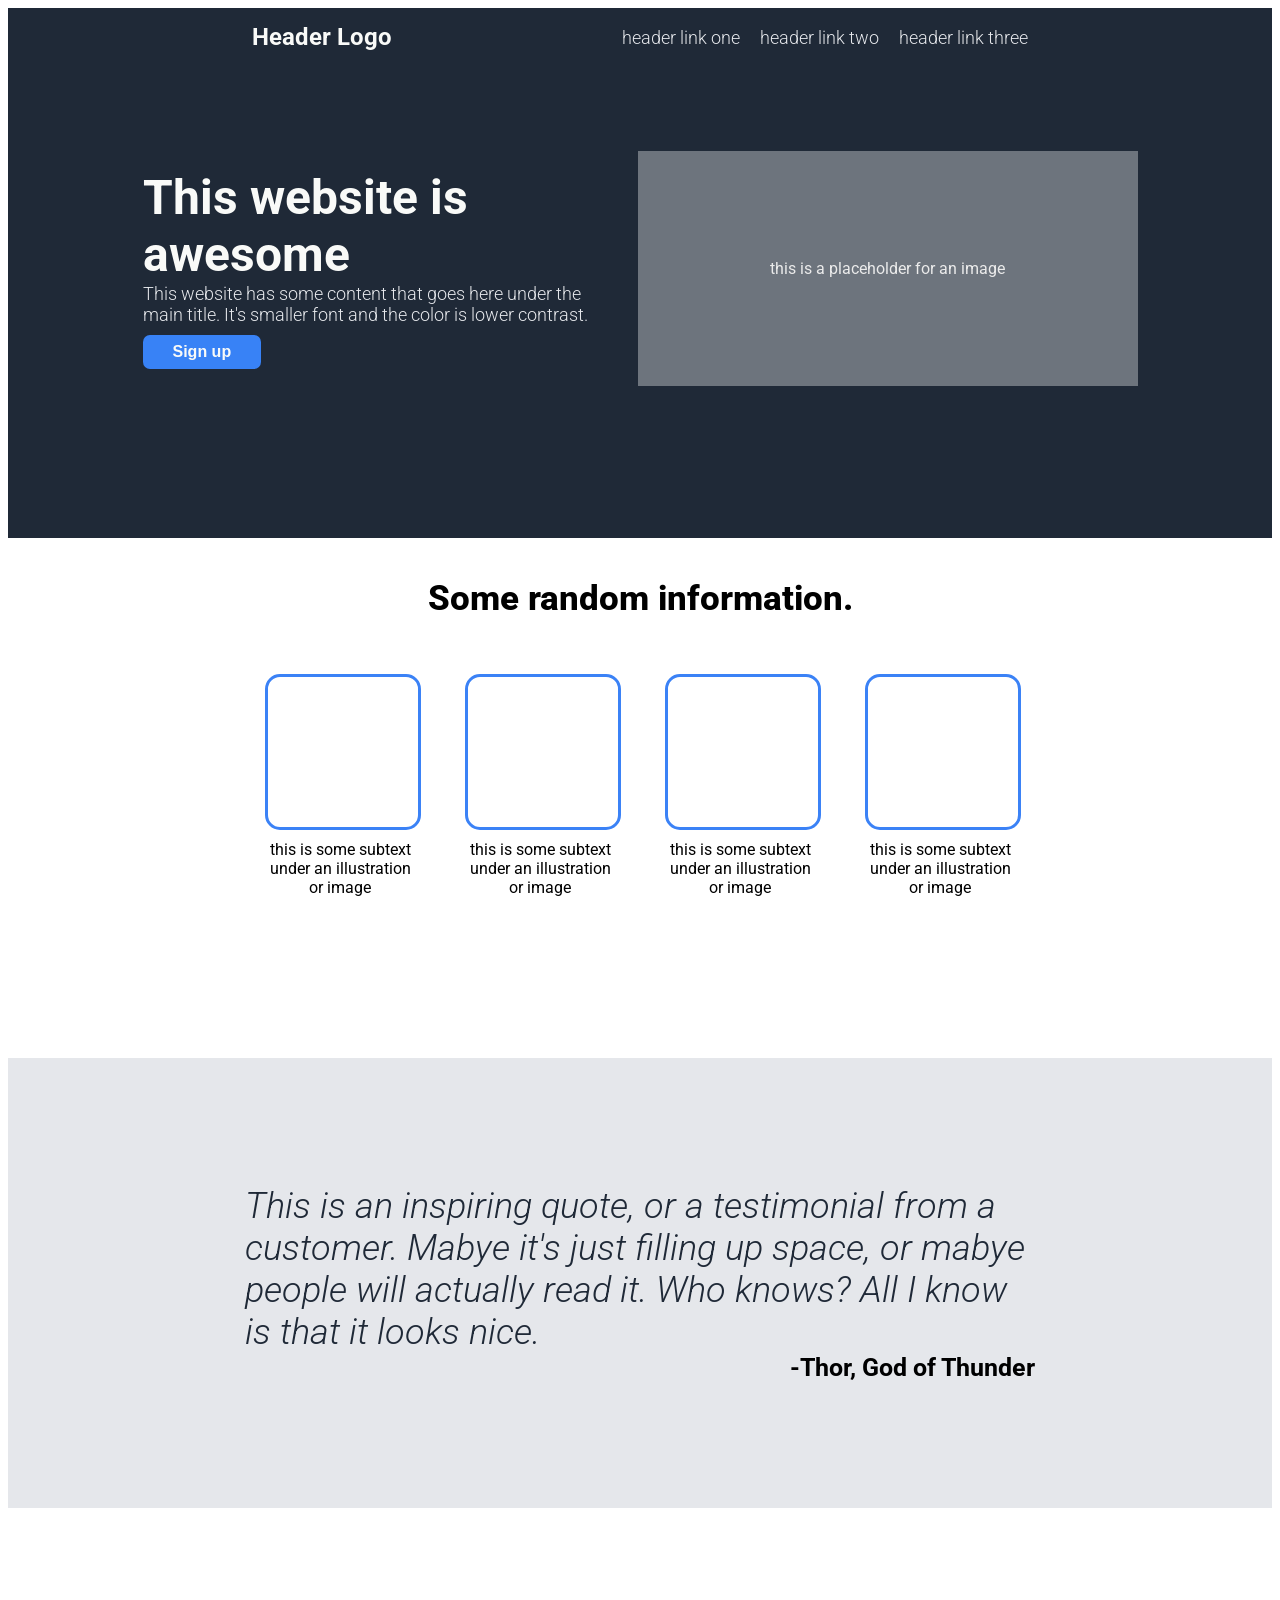
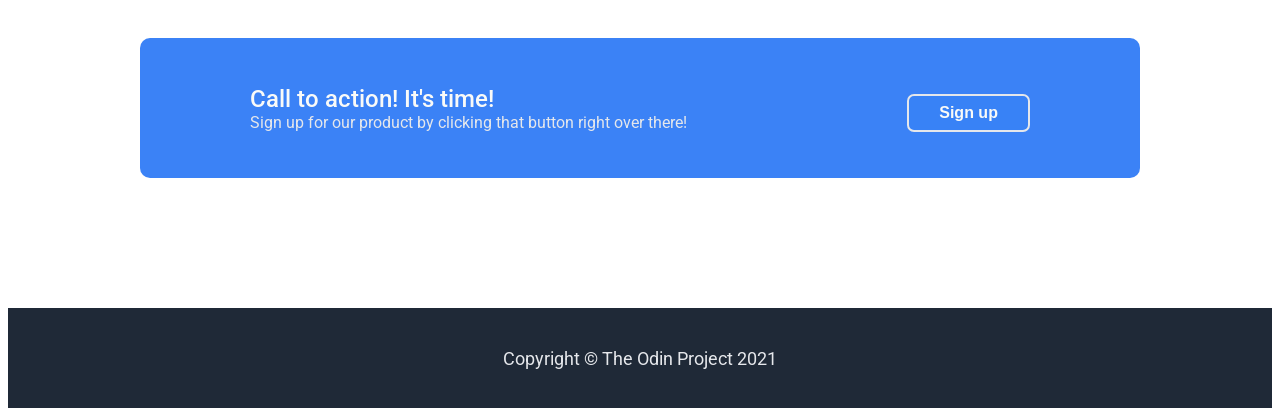
==== index.html @ e44413fc "added flexibility" ====
<!DOCTYPE html>
<html lang="en">
<head>
    <meta charset="UTF-8">
    <meta name="viewport" content="width=device-width, initial-scale=1.0">
    <title>Landing Page</title>
    <link rel="stylesheet" href="style.css">

    <link rel="preconnect" href="https://fonts.googleapis.com">
    <link rel="preconnect" href="https://fonts.gstatic.com" crossorigin>
    <link href="https://fonts.googleapis.com/css2?family=Roboto:ital,wght@0,100;0,300;0,400;0,500;0,700;0,900;1,100;1,300;1,400;1,500;1,700;1,900&display=swap" rel="stylesheet">
</head>
<body>
    <div class="top">
        <div class="header">
            <div class="logo">Header Logo</div>
            <!-- links div -->
            <div class="links-container">
                <a href="#">header link one</a>
                <a href="#">header link two</a>
                <a href="#">header link three</a>
            </div>
        </div>

        <!-- intro section -->
        <div class="hero">
            <div class="text">
                <div class="main-text">This website is awesome</div>
                <div class="secondary-text">This website has some content that goes here under the main title. It's smaller font and the color is lower contrast.</div>
                <button class="sign-up-button">Sign up</button>
            </div>

            <div class="pic">this is a placeholder for an image</div>
        </div>
    </div>

    <!-- mid section -->
    <div class="mid">
        <div class="information">Some random information.</div>
        <div class="subtext-container">
            <div class="subtext">
                <div class="empty-box"></div>
                <div>this is some subtext under an illustration or image</div>
            </div>
            <div class="subtext">
                <div class="empty-box"></div>
                <div>this is some subtext under an illustration or image</div>
            </div>
            <div class="subtext">
                <div class="empty-box"></div>
                <div>this is some subtext under an illustration or image</div>
            </div>
            <div class="subtext">
                <div class="empty-box"></div>
                <div>this is some subtext under an illustration or image</div>
            </div>
        </div>
    </div>

    <!-- quote section -->
    <div class="quote">
        <div style="display: flex; flex-direction: column;">
            <div class="text">
                This is an inspiring quote, or a testimonial from a customer. Mabye it's just filling up space, or mabye people will actually read it. Who knows?
                All I know is that it looks nice.
            </div>
            <div class="thor">-Thor, God of Thunder</div>
        </div>

    </div>

    <!-- contact section -->
    <div class="contact">
        <div class="call">
            <div class="text-container">
                <div class="main-text">Call to action! It's time!</div>
                <div class="text">Sign up for our product by clicking that button right over there!</div>
            </div>
            <button class="sign-up-button">Sign up</button>
        </div>
    </div>

    <!-- copyright section -->
    <div class="copyright">
        <div class="text">Copyright &#169; The Odin Project 2021</div>
    </div>
</body>
</html>
---- style.css ----
body {
    font-family: 'roboto', sans-serif;
    flex: 1;
    overflow: auto;
}

button:hover{
    cursor: pointer;
}

.top{
    display: flex;
    flex-direction: column;
    padding: 15px;
    height: 500px;
    background-color: #1f2937;
}

/* header section */

.header{
    display: flex;
    justify-content: space-evenly;
    align-items: center;
}

.links-container{
    display: flex;
    gap: 20px;
}

.logo{
    font-size: 24px;
    color: #f9faf8;
    font-weight: bold;
}

.hero{
    margin-top: 100px;
    display: flex;
    justify-content: center;
    align-items: center;
}

.hero .text{
    width: 445px;
    margin-right: 50px;
}

.text .main-text{
    color: #f9faf8;
    font-size: 48px;
    font-weight: bolder;
}


.text .secondary-text, a {
    font-size: 18px;
    text-decoration: none;
    color: #e5e7eb;
    font-weight: 300;
}

.sign-up-button{
    border: transparent;
    margin-top: 10px;
    background-color: #3882f6;
    color: #f9faf8;
    padding: 8px 30px;
    border-radius: 7px;
    font-weight: 550;
    font-size: 16px;
}

.hero .pic{
    display: flex;
    justify-content: center;
    align-items: center;
    background-color: #6d747d;
    color: #ebebeb;
    width: 500px;
    height: 235px;
}

/* mid section */

.mid{
    background-color: white;
    display: flex;
    flex-direction: column;
    align-items: center;
    height: 500px;
    padding: 10px;
}

.mid .information{
    margin: 30px;
    font-weight: 800;
    font-size: 35px;
}

.subtext-container{
    display: flex;
    align-items: center;
    justify-content: center;
    flex-wrap: wrap; /* Added flex-wrap to enable wrapping */
}

.subtext-container .subtext{
    display: flex;
    flex-direction: column;
    text-align: center;
    margin: 25px;
    width: 150px;
    height: 250px;
    gap: 10px;
}

.subtext .empty-box{
    height: 150px;
    width: inherit;
    border-radius: 15px;
    border: solid #3b82f6;
}

/* quote section */

.quote{
    height: 450px;
    background-color: #e5e7eb;
    display: flex;
    justify-content: center;
    align-items: center;
}

.quote .text{
    width: 790px;
    font-size: 36px;
    font-style: italic;
    font-weight: 300;
    color: #1f2937;
}

.thor{
    font-size: 25px;
    align-self: flex-end;
    font-weight: bold;
}

/* contact section */
.contact{
    display: flex;
    flex-direction: column;
    align-items: center;
    justify-content: center;
    height: 400px;
}

.call{
    display: flex;
    justify-content: space-around;
    align-items: center;
    border-radius: 10px;
    height: 140px;
    width: 1000px;
    background-color: #3b82f6;
}

.call .sign-up-button{
    border: solid 2.3px #e5e7eb;
}

.call .main-text{
    color: #f9faf8;
    font-size: 24px;
    font-weight: 500;
}

.call .text{
    color: #e5e7eb;
}

/* copyright section */

.copyright{
    height: 100px;
    background-color: #1f2937;
    display: flex;
    justify-content: center;
    align-items: center;
}

.copyright .text{
    justify-self: center;
    color: #e5e7eb;
    font-size: 18px;
}
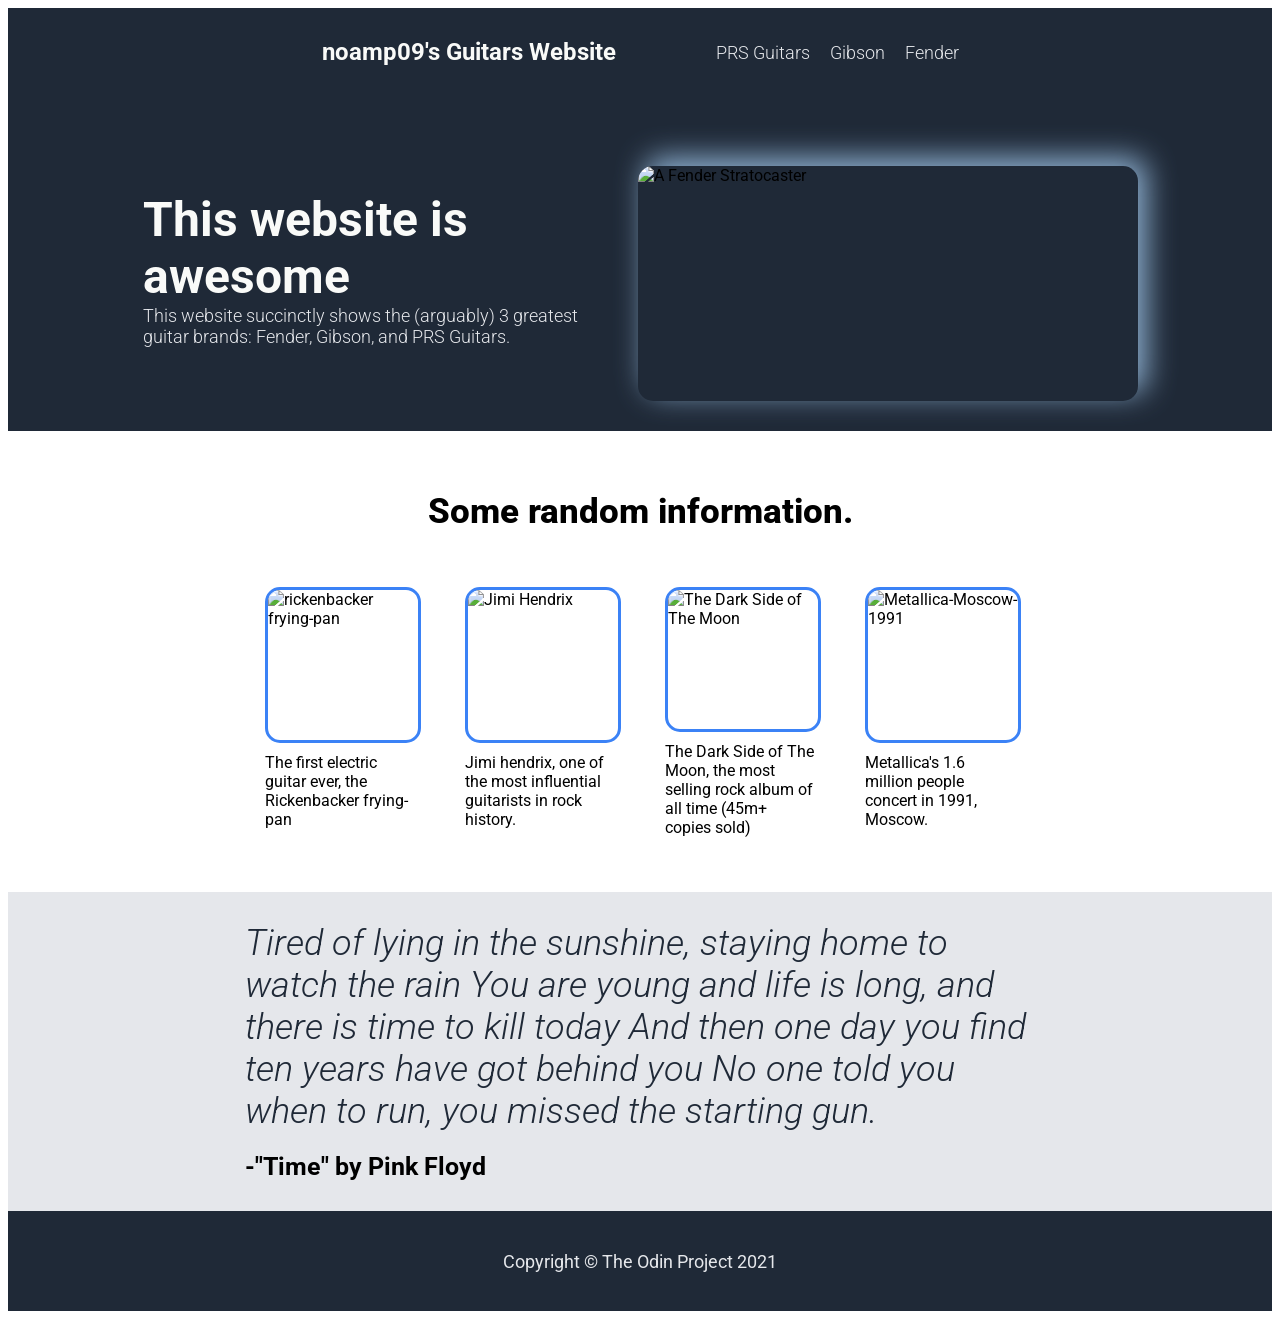
==== commit 6d8cc0a3: "accidentally uploaded the wrong files, added flexibility" ====
--- a/index.html
+++ b/index.html
@@ -13,12 +13,12 @@
 <body>
     <div class="top">
         <div class="header">
-            <div class="logo">Header Logo</div>
+            <div class="logo">noamp09's Guitars Website</div>
             <!-- links div -->
             <div class="links-container">
-                <a href="#">header link one</a>
-                <a href="#">header link two</a>
-                <a href="#">header link three</a>
+                <a href="https://prsguitars.com/">PRS Guitars</a>
+                <a href="https://gibson.com/">Gibson</a>
+                <a href="https://www.fender.com/">Fender</a>
             </div>
         </div>
 
@@ -26,11 +26,10 @@
         <div class="hero">
             <div class="text">
                 <div class="main-text">This website is awesome</div>
-                <div class="secondary-text">This website has some content that goes here under the main title. It's smaller font and the color is lower contrast.</div>
-                <button class="sign-up-button">Sign up</button>
+                <div class="secondary-text">This website succinctly shows the (arguably) 3 greatest guitar brands: Fender, Gibson, and PRS Guitars.</div>
             </div>
 
-            <div class="pic">this is a placeholder for an image</div>
+            <img src="photos\strat-01.jpg" alt="A Fender Stratocaster" class="pic">
         </div>
     </div>
 
@@ -39,45 +38,36 @@
         <div class="information">Some random information.</div>
         <div class="subtext-container">
             <div class="subtext">
-                <div class="empty-box"></div>
-                <div>this is some subtext under an illustration or image</div>
+                <img src="photos/frying-pan.jpg" alt="rickenbacker frying-pan" class="pic">
+                <div>The first electric guitar ever, the Rickenbacker frying-pan</div>
             </div>
             <div class="subtext">
-                <div class="empty-box"></div>
-                <div>this is some subtext under an illustration or image</div>
+                <img src="photos/jimi-hendrix.jpg" alt="Jimi Hendrix" class="pic">
+                <div>Jimi hendrix, one of the most influential guitarists in rock history.</div>
             </div>
             <div class="subtext">
-                <div class="empty-box"></div>
-                <div>this is some subtext under an illustration or image</div>
+                <img src="photos/Dark_Side_of_the_Moon.png" alt="The Dark Side of The Moon" class="pic">
+                <div>The Dark Side of The Moon, the most selling rock album of all time (45m+ copies sold)</div>
             </div>
             <div class="subtext">
-                <div class="empty-box"></div>
-                <div>this is some subtext under an illustration or image</div>
+                <img src="photos/Metallica-Moscow-1991.jpg" alt="Metallica-Moscow-1991" class="pic">
+                <div>Metallica's 1.6 million people concert in 1991, Moscow.</div>
             </div>
         </div>
     </div>
 
     <!-- quote section -->
     <div class="quote">
-        <div style="display: flex; flex-direction: column;">
+        <div>
             <div class="text">
-                This is an inspiring quote, or a testimonial from a customer. Mabye it's just filling up space, or mabye people will actually read it. Who knows?
-                All I know is that it looks nice.
+                Tired of lying in the sunshine, staying home to watch the rain
+                You are young and life is long, and there is time to kill today
+                And then one day you find ten years have got behind you
+                No one told you when to run, you missed the starting gun.
             </div>
-            <div class="thor">-Thor, God of Thunder</div>
+            <div class="quoter">-"Time" by Pink Floyd</div>
         </div>
 
-    </div>
-
-    <!-- contact section -->
-    <div class="contact">
-        <div class="call">
-            <div class="text-container">
-                <div class="main-text">Call to action! It's time!</div>
-                <div class="text">Sign up for our product by clicking that button right over there!</div>
-            </div>
-            <button class="sign-up-button">Sign up</button>
-        </div>
     </div>
 
     <!-- copyright section -->
--- a/style.css
+++ b/style.css
@@ -1,197 +1,166 @@
 body {
     font-family: 'roboto', sans-serif;
-    flex: 1;
-    overflow: auto;
-}
-
-button:hover{
+  }
+  
+  button:hover {
     cursor: pointer;
-}
-
-.top{
+  }
+  
+  .top,
+  .mid,
+  .quote {
     display: flex;
     flex-direction: column;
-    padding: 15px;
-    height: 500px;
+    align-items: center;
+    padding: 30px; /* Updated padding value */
+    overflow-wrap: break-word;
+  }
+  
+  .top {
     background-color: #1f2937;
-}
-
-/* header section */
-
-.header{
+  }
+  
+  .mid {
+    background-color: white;
+  }
+  
+  .quote {
+    background-color: #e5e7eb;
+  }
+  
+  /* header section */
+  
+  .header {
     display: flex;
-    justify-content: space-evenly;
+    justify-content: space-between; /* Justifies elements horizontally */
     align-items: center;
-}
-
-.links-container{
+  }
+  
+  .links-container {
     display: flex;
     gap: 20px;
-}
-
-.logo{
+    flex-wrap: wrap; /* Allow links to wrap on smaller screens */
+  }
+  
+  .logo {
+    margin-right: 100px;
     font-size: 24px;
     color: #f9faf8;
     font-weight: bold;
-}
-
-.hero{
+  }
+  
+  .hero {
     margin-top: 100px;
     display: flex;
     justify-content: center;
     align-items: center;
-}
-
-.hero .text{
+  }
+  
+  .hero .text {
     width: 445px;
     margin-right: 50px;
-}
-
-.text .main-text{
+    margin-bottom: 30px; /* Adjust margin to prevent text overlapping image */
+  }
+  
+  .text .main-text {
     color: #f9faf8;
     font-size: 48px;
     font-weight: bolder;
-}
-
-
-.text .secondary-text, a {
+  }
+  
+  .text .secondary-text, a {
     font-size: 18px;
     text-decoration: none;
     color: #e5e7eb;
     font-weight: 300;
-}
-
-.sign-up-button{
-    border: transparent;
-    margin-top: 10px;
-    background-color: #3882f6;
-    color: #f9faf8;
-    padding: 8px 30px;
-    border-radius: 7px;
-    font-weight: 550;
-    font-size: 16px;
-}
-
-.hero .pic{
-    display: flex;
-    justify-content: center;
-    align-items: center;
-    background-color: #6d747d;
-    color: #ebebeb;
+  }
+  
+  .hero .pic {
+    box-shadow: 8px -8px 30px rgb(144, 179, 212);
+    border-radius: 15px;
     width: 500px;
     height: 235px;
-}
-
-/* mid section */
-
-.mid{
-    background-color: white;
-    display: flex;
-    flex-direction: column;
-    align-items: center;
-    height: 500px;
-    padding: 10px;
-}
-
-.mid .information{
+  }
+  
+  /* mid section */
+  
+  .mid .information {
     margin: 30px;
     font-weight: 800;
     font-size: 35px;
-}
-
-.subtext-container{
+  }
+  
+  .subtext-container {
     display: flex;
     align-items: center;
     justify-content: center;
-    flex-wrap: wrap; /* Added flex-wrap to enable wrapping */
-}
-
-.subtext-container .subtext{
+    flex-wrap: wrap; /* Allow subtext sections to wrap on smaller screens */
+  }
+  
+  .subtext-container .subtext {
     display: flex;
     flex-direction: column;
-    text-align: center;
     margin: 25px;
     width: 150px;
     height: 250px;
     gap: 10px;
-}
-
-.subtext .empty-box{
+  }
+  
+  .subtext .pic {
     height: 150px;
     width: inherit;
     border-radius: 15px;
     border: solid #3b82f6;
-}
-
-/* quote section */
-
-.quote{
-    height: 450px;
-    background-color: #e5e7eb;
-    display: flex;
-    justify-content: center;
-    align-items: center;
-}
-
-.quote .text{
+  }
+  
+  /* quote section */
+  
+  .quote {
+    overflow-x: auto;
+    display: flex; /* Make the quote section a flex container */
+    flex-direction: column; /* Stack elements vertically by default */
+    align-items: center; /* Center content horizontally */
+    flex-wrap: wrap;
+  }  
+  
+  .quote .text {
     width: 790px;
     font-size: 36px;
     font-style: italic;
     font-weight: 300;
     color: #1f2937;
-}
-
-.thor{
+  }
+  
+  .quoter {
+    margin-top: 20px;
     font-size: 25px;
     align-self: flex-end;
     font-weight: bold;
-}
-
-/* contact section */
-.contact{
-    display: flex;
-    flex-direction: column;
-    align-items: center;
-    justify-content: center;
-    height: 400px;
-}
-
-.call{
-    display: flex;
-    justify-content: space-around;
-    align-items: center;
-    border-radius: 10px;
-    height: 140px;
-    width: 1000px;
-    background-color: #3b82f6;
-}
-
-.call .sign-up-button{
-    border: solid 2.3px #e5e7eb;
-}
-
-.call .main-text{
-    color: #f9faf8;
-    font-size: 24px;
-    font-weight: 500;
-}
-
-.call .text{
-    color: #e5e7eb;
-}
-
-/* copyright section */
-
-.copyright{
+  }
+  
+  /* copyright section */
+  .copyright {
     height: 100px;
     background-color: #1f2937;
     display: flex;
     justify-content: center;
     align-items: center;
-}
-
-.copyright .text{
+  }
+  
+  .copyright .text {
     justify-self: center;
     color: #e5e7eb;
     font-size: 18px;
-}
+  }
+  
+  /* Media queries for additional responsiveness adjustments (optional) */
+  
+  @media (max-width: 790px) {
+    .hero {
+      flex-wrap: wrap; /* Optionally wrap text and image on small screens */
+    }
+    .quote .text {
+      flex: 1; /* Allow full width when screen is narrower */
+    }
+  }
+  
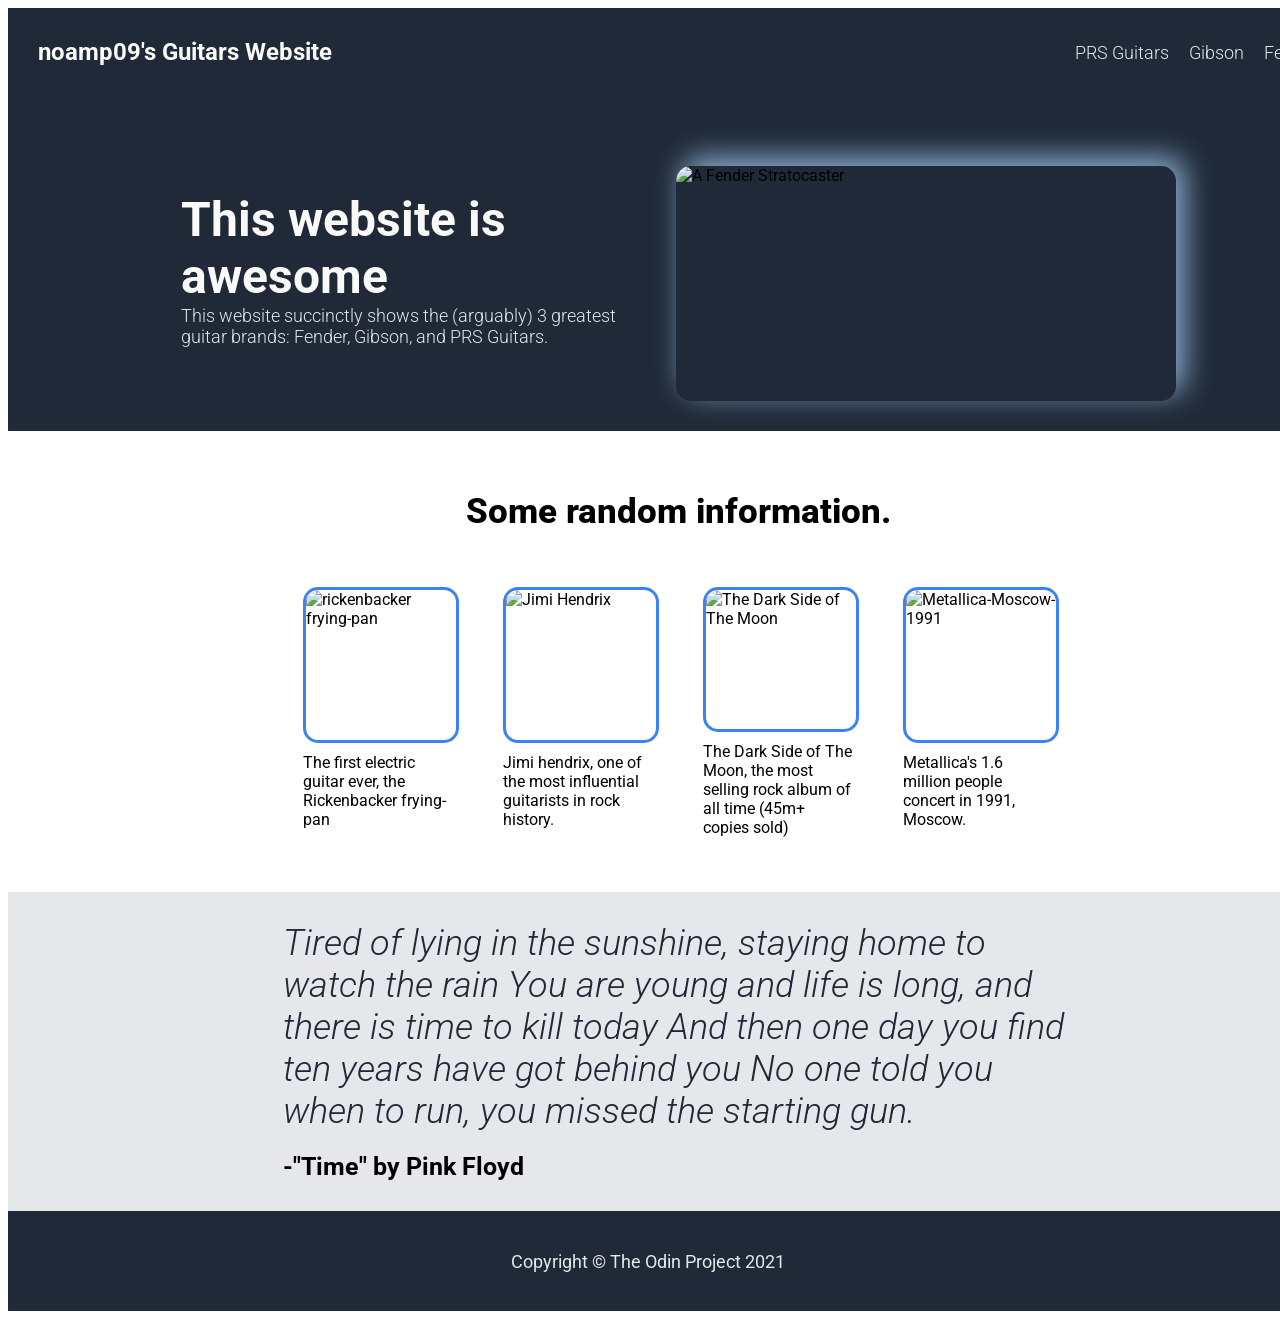
==== commit ab2d0fdb: "remove inline style" ====
--- a/index.html
+++ b/index.html
@@ -75,4 +75,4 @@
         <div class="text">Copyright &#169; The Odin Project 2021</div>
     </div>
 </body>
-</html>+</html>
--- a/style.css
+++ b/style.css
@@ -5,7 +5,11 @@
   button:hover {
     cursor: pointer;
   }
-  
+
+  .header, .quote, .top, .copyright, .mid{
+    width: 100vw;
+  }
+
   .top,
   .mid,
   .quote {
@@ -163,4 +167,4 @@
       flex: 1; /* Allow full width when screen is narrower */
     }
   }
-  +  
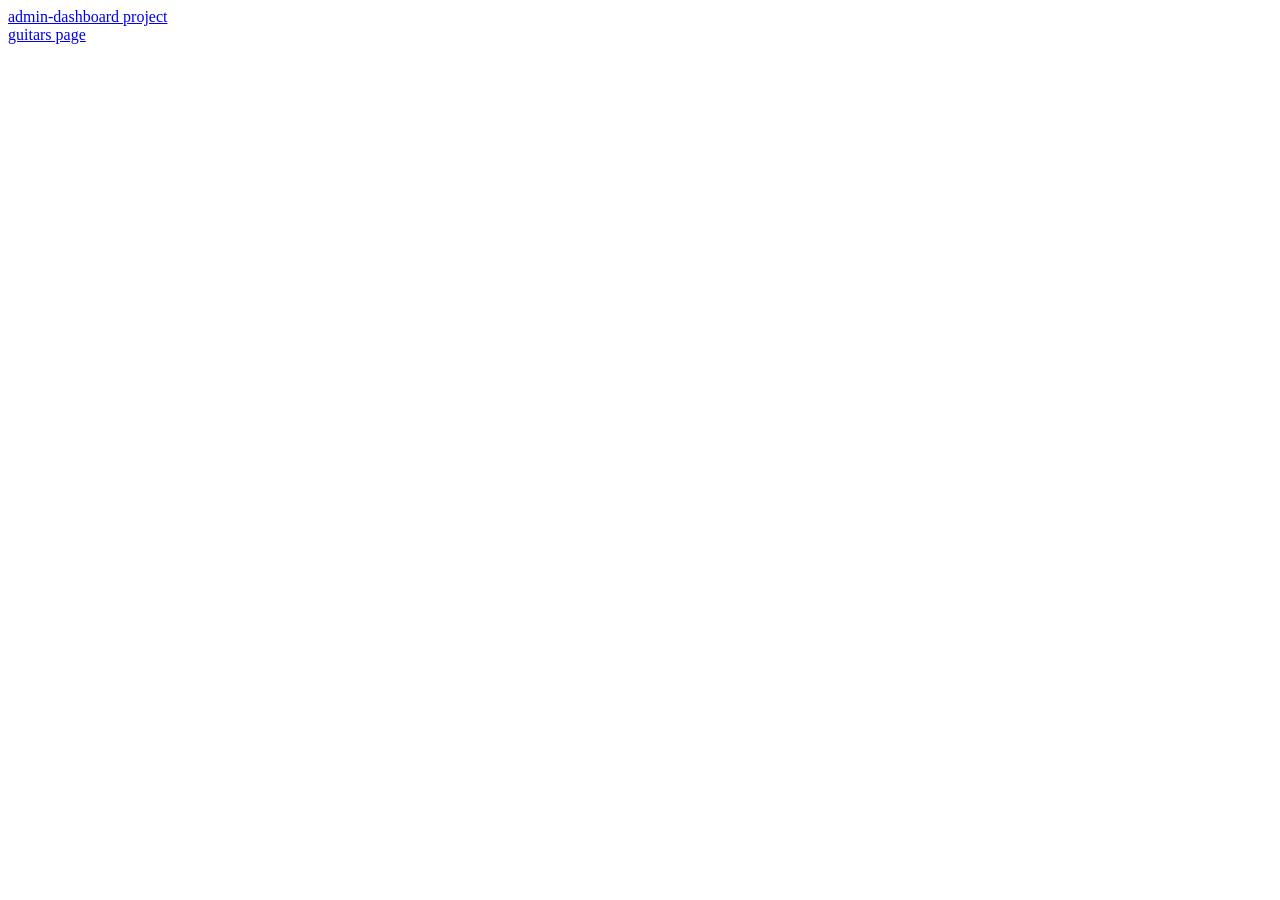
==== commit 1c7fe8f5: "merged the projects together" ====
--- a/index.html
+++ b/index.html
@@ -3,76 +3,11 @@
 <head>
     <meta charset="UTF-8">
     <meta name="viewport" content="width=device-width, initial-scale=1.0">
-    <title>Landing Page</title>
-    <link rel="stylesheet" href="style.css">
-
-    <link rel="preconnect" href="https://fonts.googleapis.com">
-    <link rel="preconnect" href="https://fonts.gstatic.com" crossorigin>
-    <link href="https://fonts.googleapis.com/css2?family=Roboto:ital,wght@0,100;0,300;0,400;0,500;0,700;0,900;1,100;1,300;1,400;1,500;1,700;1,900&display=swap" rel="stylesheet">
+    <title>noamp09's page</title>
 </head>
 <body>
-    <div class="top">
-        <div class="header">
-            <div class="logo">noamp09's Guitars Website</div>
-            <!-- links div -->
-            <div class="links-container">
-                <a href="https://prsguitars.com/">PRS Guitars</a>
-                <a href="https://gibson.com/">Gibson</a>
-                <a href="https://www.fender.com/">Fender</a>
-            </div>
-        </div>
-
-        <!-- intro section -->
-        <div class="hero">
-            <div class="text">
-                <div class="main-text">This website is awesome</div>
-                <div class="secondary-text">This website succinctly shows the (arguably) 3 greatest guitar brands: Fender, Gibson, and PRS Guitars.</div>
-            </div>
-
-            <img src="photos\strat-01.jpg" alt="A Fender Stratocaster" class="pic">
-        </div>
-    </div>
-
-    <!-- mid section -->
-    <div class="mid">
-        <div class="information">Some random information.</div>
-        <div class="subtext-container">
-            <div class="subtext">
-                <img src="photos/frying-pan.jpg" alt="rickenbacker frying-pan" class="pic">
-                <div>The first electric guitar ever, the Rickenbacker frying-pan</div>
-            </div>
-            <div class="subtext">
-                <img src="photos/jimi-hendrix.jpg" alt="Jimi Hendrix" class="pic">
-                <div>Jimi hendrix, one of the most influential guitarists in rock history.</div>
-            </div>
-            <div class="subtext">
-                <img src="photos/Dark_Side_of_the_Moon.png" alt="The Dark Side of The Moon" class="pic">
-                <div>The Dark Side of The Moon, the most selling rock album of all time (45m+ copies sold)</div>
-            </div>
-            <div class="subtext">
-                <img src="photos/Metallica-Moscow-1991.jpg" alt="Metallica-Moscow-1991" class="pic">
-                <div>Metallica's 1.6 million people concert in 1991, Moscow.</div>
-            </div>
-        </div>
-    </div>
-
-    <!-- quote section -->
-    <div class="quote">
-        <div>
-            <div class="text">
-                Tired of lying in the sunshine, staying home to watch the rain
-                You are young and life is long, and there is time to kill today
-                And then one day you find ten years have got behind you
-                No one told you when to run, you missed the starting gun.
-            </div>
-            <div class="quoter">-"Time" by Pink Floyd</div>
-        </div>
-
-    </div>
-
-    <!-- copyright section -->
-    <div class="copyright">
-        <div class="text">Copyright &#169; The Odin Project 2021</div>
-    </div>
+    <a href="admin-dashboard/index.html">admin-dashboard project</a>
+    <br>
+    <a href="guitars page/">guitars page</a>
 </body>
-</html>
+</html>
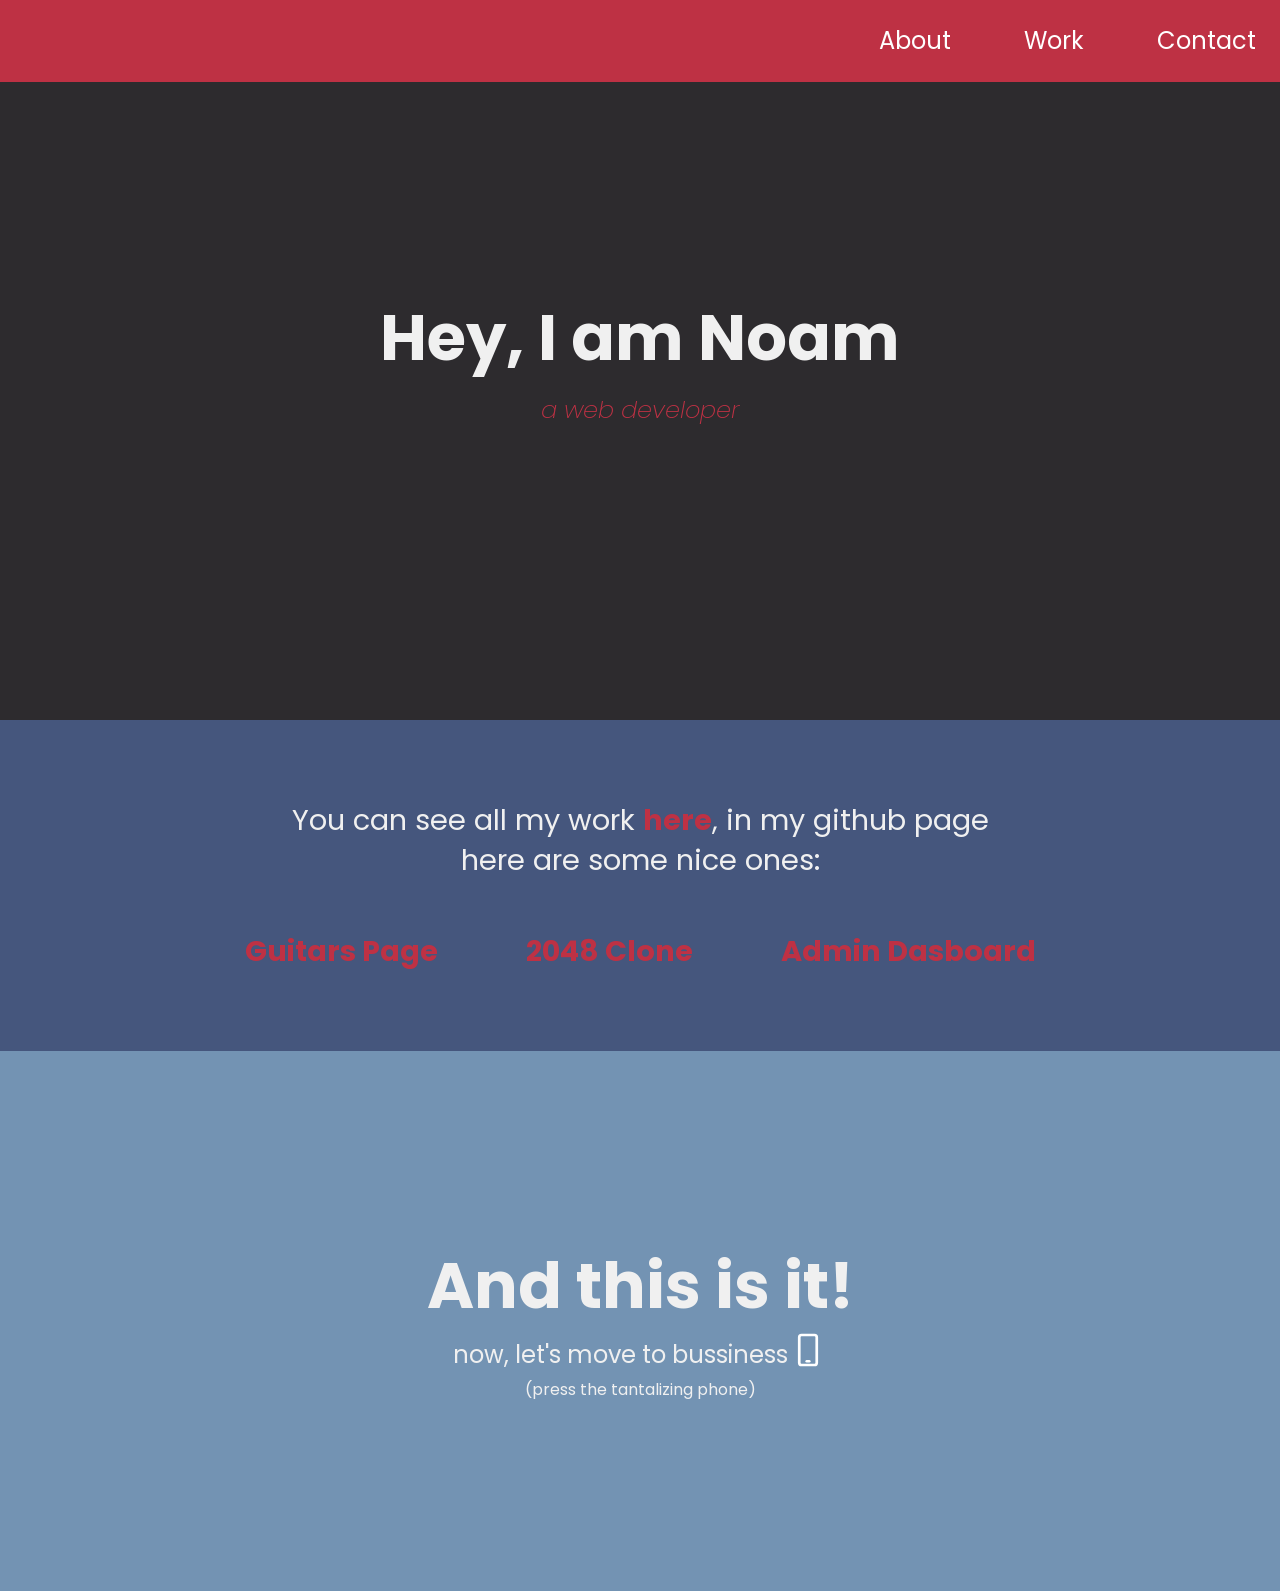
==== commit 377b8455: "merged all projects and set the main page to the portfolio" ====
--- a/index.html
+++ b/index.html
@@ -1,13 +1,46 @@
-<!DOCTYPE html>
-<html lang="en">
-<head>
-    <meta charset="UTF-8">
-    <meta name="viewport" content="width=device-width, initial-scale=1.0">
-    <title>noamp09's page</title>
-</head>
-<body>
-    <a href="admin-dashboard/index.html">admin-dashboard project</a>
-    <br>
-    <a href="guitars page/">guitars page</a>
-</body>
+<!DOCTYPE html>
+<html lang="en">
+<head>
+    <meta charset="UTF-8">
+    <meta name="viewport" content="width=device-width, initial-scale=1.0">
+    <title>noamp09's Portfolio Page</title>
+    <link rel="stylesheet" href="styles.css">
+
+    <link rel="preconnect" href="https://fonts.googleapis.com">
+    <link rel="preconnect" href="https://fonts.gstatic.com" crossorigin>
+    <link href="https://fonts.googleapis.com/css2?family=Poppins:ital,wght@0,100;0,200;0,300;0,400;0,500;0,600;0,700;0,800;0,900;1,100;1,200;1,300;1,400;1,500;1,600;1,700;1,800;1,900&display=swap" rel="stylesheet">
+</head>
+<body>
+    <Header id="header">
+        <a href="#about">About</a>
+        <a href="#work">Work</a>
+        <a href="#contact">Contact</a>
+    </Header>
+
+    <div id="about">
+        <div id="i-am-noam">Hey, I am Noam</div>
+        <div id="a-webdev">a web developer</div>
+    </div>
+
+    <div id="work">
+        <div id="work-text">
+            You can see all my work <a href="https://github.com/noamp09?tab=repositories">here</a>, in my github page
+            <br>
+            here are some nice ones:
+        </div>
+        <a href="guitars page/index.html" class="project-link">Guitars Page</a>
+        <a href="WDS-2048-clone/index.html" class="project-link">2048 Clone</a>
+        <a href="admin-dashboard/index.html" class="project-link">Admin Dasboard</a>
+    </div>
+
+    <footer id="contact">
+        <div>
+            <div id="this-is-it">
+                And this is it!
+            </div>
+            <div id="lets-move">now, let's move to bussiness <a href="tel:12345678"><img id="phone" src="phone.svg" alt="phone"></a></div>
+            <div id="press-it">(press the tantalizing phone)</div>
+        </div>
+    </footer>
+</body>
 </html>
--- a/styles.css
+++ b/styles.css
@@ -0,0 +1,144 @@
+* {
+    font-family: 'Poppins', sans-serif;
+    color: var(--main-white);
+}
+
+:root {
+    --main-white: #f0f0f0;
+    --main-red: #be3144;
+    --main-blue: #45567d;
+    --main-grey: #2d2b2e;
+    --second-blue: #7393B3;
+}
+
+body {
+    font-family: 'Poppins', sans-serif;
+    font-size: 1.8rem;
+    font-weight: 400;
+    line-height: 1.4;
+    color: var(--main-white);
+    padding: 0;
+    margin: 0;
+}
+
+#header {
+    position: fixed;
+    background: var(--main-red);
+    display: flex;
+    justify-content: flex-end;
+    align-items: center;
+    top: 0;
+    left: 0;
+    width: 100%;
+    gap: 25px;
+}
+
+#header a{
+    color: white;
+    margin: 1.5rem;
+    font-size: 1.5rem;
+}
+
+#header a:hover{
+    color: #a72a3b;
+}
+
+a {
+    text-decoration: none;
+}
+
+#about {
+    background: var(--main-grey);
+    height: 80vh;
+    width: 100%;
+    display: flex;
+    flex-direction: column;
+    align-items: center;
+    justify-content: center;
+}
+
+#i-am-noam {
+    color: var(--main-white);
+    font-size: 4rem;
+    font-weight: bold;
+}
+
+#a-webdev {
+    color: var(--main-red);
+    font-style: italic;
+    margin-top: 10px;
+    font-size: 1.5rem;
+    font-weight: 200;
+}
+
+#work {
+    text-align: center;
+    padding: 5rem 2rem;
+    background: var(--main-blue);
+}
+
+#work a {
+    color: var(--main-red);
+    font-weight: bold;
+}
+
+#work-text {
+    margin-bottom: 50px;
+}
+
+.project-link {
+    margin: 20px 40px;
+}
+
+#contact {
+    text-align: center;
+    background-color: var(--second-blue);
+    height: 60vh;
+    display: flex;
+    flex-direction: column;
+    align-items: center;
+    justify-content: center;
+}
+
+#this-is-it {
+    text-align: center;
+    color: var(--main-white);
+    font-size: 4rem;
+    font-weight: bold;
+}
+
+#lets-move {
+    text-align: center;
+    display: flex;
+    align-items: center;
+    justify-content: center;
+    color: var(--main-white);
+    font-size: 1.5rem;
+}
+
+#phone {
+    min-width: 40px;
+}
+
+#press-it {
+    font-size: 1rem;
+}
+
+@media only screen and (max-width: 800px) {
+    #header {
+        justify-content: space-evenly;
+    }
+
+    
+    #header a{
+        font-size: 1rem;
+    }
+
+    #i-am-noam, #this-is-it {
+        font-size: 2rem;
+    }
+
+    #lets-move {
+        font-size: 1rem;
+    }
+  }
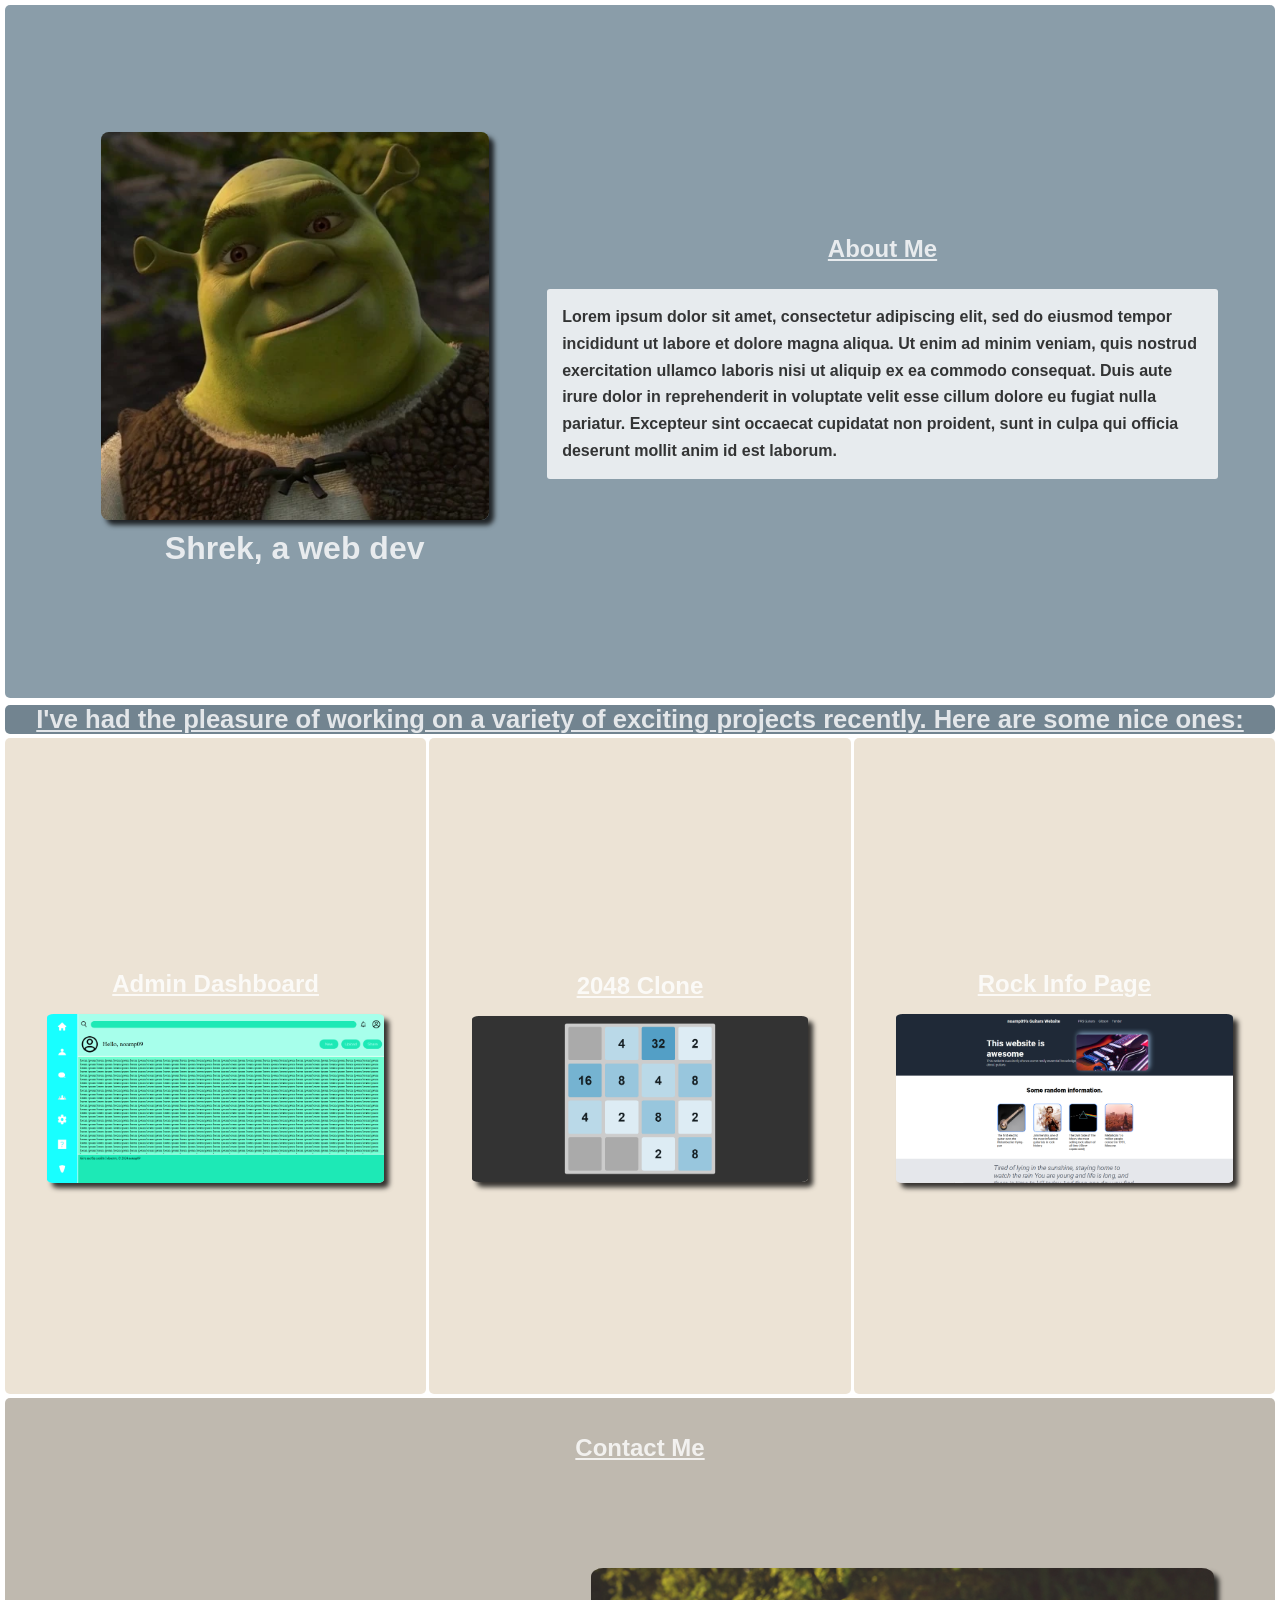
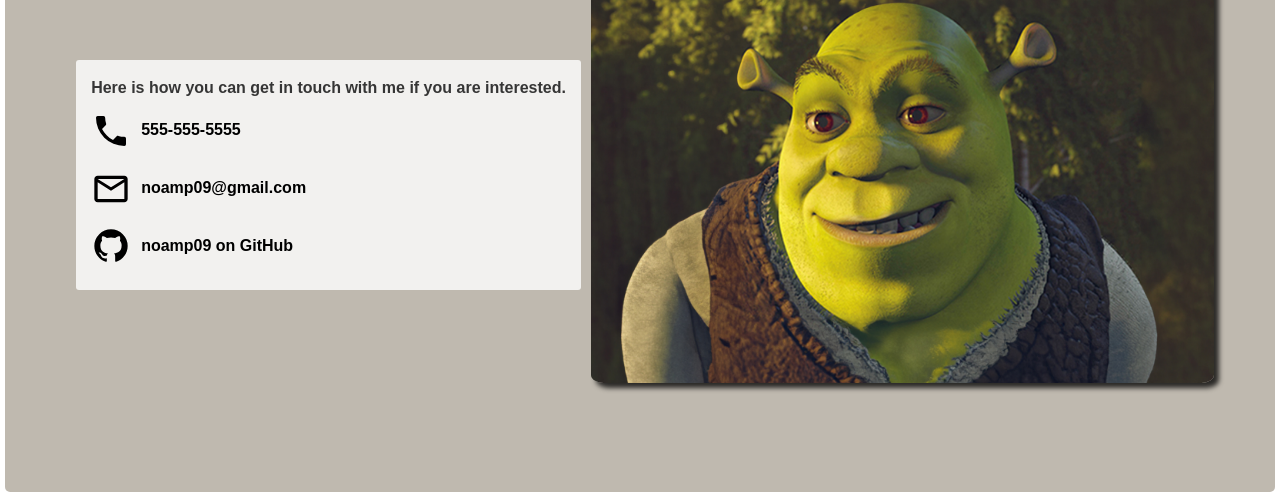
==== commit 2452de2d: "changed the main page to the odin project's portfolio" ====
--- a/index.html
+++ b/index.html
@@ -3,44 +3,73 @@
 <head>
     <meta charset="UTF-8">
     <meta name="viewport" content="width=device-width, initial-scale=1.0">
-    <title>noamp09's Portfolio Page</title>
+    <title>My Portfolio</title>
     <link rel="stylesheet" href="styles.css">
-
-    <link rel="preconnect" href="https://fonts.googleapis.com">
-    <link rel="preconnect" href="https://fonts.gstatic.com" crossorigin>
-    <link href="https://fonts.googleapis.com/css2?family=Poppins:ital,wght@0,100;0,200;0,300;0,400;0,500;0,600;0,700;0,800;0,900;1,100;1,200;1,300;1,400;1,500;1,600;1,700;1,800;1,900&display=swap" rel="stylesheet">
+    <link href="https://fonts.googleapis.com/css2?family=Playfair+Display:wght@400;700&family=Roboto:wght@400;700&display=swap" rel="stylesheet">
 </head>
 <body>
-    <Header id="header">
-        <a href="#about">About</a>
-        <a href="#work">Work</a>
-        <a href="#contact">Contact</a>
-    </Header>
 
-    <div id="about">
-        <div id="i-am-noam">Hey, I am Noam</div>
-        <div id="a-webdev">a web developer</div>
-    </div>
 
-    <div id="work">
-        <div id="work-text">
-            You can see all my work <a href="https://github.com/noamp09?tab=repositories">here</a>, in my github page
-            <br>
-            here are some nice ones:
+    <div class="container">
+        <div id="about">
+            <div class="vertical-container">
+                <img id="shrek-img" src="art/Shrek_Profile.webp" alt="me, Shrek">
+                <label for="shrek-img">Shrek, a web dev</label>
+            </div>
+
+            <div class="vertical-container">
+                <h1>About Me</h1>
+                <p id="about-paragraph">
+                    Lorem ipsum dolor sit amet, consectetur adipiscing elit, sed do eiusmod tempor
+                     incididunt ut labore et dolore magna aliqua. Ut enim ad minim veniam, quis nostrud 
+                     exercitation ullamco laboris nisi ut aliquip ex ea commodo consequat. Duis aute irure
+                      dolor in reprehenderit in voluptate velit esse cillum dolore eu fugiat nulla pariatur.
+                       Excepteur sint occaecat cupidatat non proident, sunt in culpa qui officia deserunt
+                        mollit anim id est laborum.
+                </p>
+            </div>
         </div>
-        <a href="guitars page/index.html" class="project-link">Guitars Page</a>
-        <a href="WDS-2048-clone/index.html" class="project-link">2048 Clone</a>
-        <a href="admin-dashboard/index.html" class="project-link">Admin Dasboard</a>
-    </div>
 
-    <footer id="contact">
-        <div>
-            <div id="this-is-it">
-                And this is it!
+        <div id="projects">
+            <div id="intro">I've had the pleasure of working on a variety of exciting projects recently. Here are some nice ones:</div>
+            <div id="projects-container" class="vertical-container">
+                <a id="project1" class="vertical-container" href="admin-dashboard/index.html">
+                    <h1>Admin Dashboard</h1>
+                    <img src="art/admin-dashboard-screenshot.PNG" alt="admin dashboard screenshot">
+                </a>
+                <a id="project2" class="vertical-container" href="WDS-2048-clone/index.html">
+                    <h1>2048 Clone</h1>
+                    <img src="art/2048-screenshot.PNG" alt="2048 screenshot">
+                </a>
+                <a id="project3" class="vertical-container" href="guitars page/index.html">
+                    <h1>Rock Info Page</h1>
+                    <img src="art/guitars-page-screenshot.PNG" alt="guitar page screenshot">
+                </a>
             </div>
-            <div id="lets-move">now, let's move to bussiness <a href="tel:12345678"><img id="phone" src="phone.svg" alt="phone"></a></div>
-            <div id="press-it">(press the tantalizing phone)</div>
         </div>
-    </footer>
+
+        <footer id="contact">
+            <h1>Contact Me</h1>
+            <div id="contact-container">
+              <div id="contact-info" class="vertical-container">
+                Here is how you can get in touch with me if you are interested.
+                <br>
+                <a href="tel:555-555-5555">
+                  <img src="art/phone.svg" alt="phone" class="icon"> 555-555-5555
+                </a>
+                <a href="mailto:noamp09@gmail.com">
+                  <img src="art/email-icon.svg" alt="email" class="icon"> noamp09@gmail.com
+                </a>
+                <a href="https://github.com/noamp09">
+                  <img src="art/github.svg" alt="github" class="icon"> noamp09 on GitHub
+                </a>
+              </div>
+              <img src="art/shrek_contact.webp" alt="" class="shrek-img">
+            </div>
+          </footer>
+          
+      </div>
+      
+
 </body>
-</html>+</html>
--- a/styles.css
+++ b/styles.css
@@ -1,144 +1,229 @@
-* {
-    font-family: 'Poppins', sans-serif;
-    color: var(--main-white);
-}
-
 :root {
-    --main-white: #f0f0f0;
-    --main-red: #be3144;
-    --main-blue: #45567d;
-    --main-grey: #2d2b2e;
-    --second-blue: #7393B3;
+  --main-radius: 5px;
+  --main-padding: 5px;
+  --white: hsla(0, 0%, 100%, 0.8);
+  --dark-blue: hsla(204, 55%, 18%, 0.6);
+  --grey-blue: hsla(204, 30%, 34%, 0.6);
+  --dark-brown: hsla(36, 11%, 53%, 0.6);
+  --light-brown: hsla(37, 38%, 80%, 0.6);
+  --black: hsla(0, 0%, 0%, 0.781);
+  --grid-gap: 0.2rem;
 }
 
 body {
-    font-family: 'Poppins', sans-serif;
-    font-size: 1.8rem;
-    font-weight: 400;
-    line-height: 1.4;
-    color: var(--main-white);
-    padding: 0;
-    margin: 0;
-}
-
-#header {
-    position: fixed;
-    background: var(--main-red);
-    display: flex;
-    justify-content: flex-end;
-    align-items: center;
-    top: 0;
-    left: 0;
-    width: 100%;
-    gap: 25px;
-}
-
-#header a{
-    color: white;
-    margin: 1.5rem;
-    font-size: 1.5rem;
-}
-
-#header a:hover{
-    color: #a72a3b;
-}
+  overflow-x: hidden;
+  font-family: "Inter", sans-serif;
+  min-height: 100vh;
+  margin: 0;
+  padding: 0;
+  background-image: url(https://images.unsplash.com/photo-1578241561880-0a1d5db3cb8a?ixid=MnwxMjA3fDB8MHxwaG90by1wYWdlfHx8fGVufDB8fHx8&ixlib=rb-1.2.1&auto=format&fit=crop&w=2070&q=80);
+  background-size: cover;
+  background-position: center;
+}
+
+.container {
+  margin: 5px;
+  display: grid;
+  min-height: 150vh;
+  grid-template-columns: 1fr 1fr 1fr;
+  grid-template-rows: 1fr 1fr 1fr; 
+  grid-template-areas:
+    "about about about"
+    "projects projects projects"
+    "footer footer footer";
+  grid-gap: var(--grid-gap);
+  font-weight: 800;
+  font-size: 12px;
+  text-align: center;
+}
+
+.vertical-container {
+  height: 100%;
+  display: flex;
+  flex-direction: column;
+  justify-content: center;
+  align-items: center;
+}
+
+label {
+  color: var(--white);
+  margin: 10px;
+  font-size: 2rem;
+}
+
+p {
+  border-radius: 3px;
+  background-color: var(--white);
+  padding: 15px;
+  font-size: 1rem;
+  line-height: 3ch;
+  color: var(--black);
+  max-width: 72ch;
+  text-align: left;
+  margin: 10px;
+}
+
+h1 {
+  color: var(--white);
+  font-weight: bolder;
+  text-decoration-line: underline;
+}
+
+img {
+  border-radius: 2%;
+  box-shadow: 5px 5px 5px var(--black);
+  max-width: min(890px, 80vw, 80%);
+}
+
 
 a {
-    text-decoration: none;
+  text-decoration: none;
+  color: black;
+  text-align: center;
+  display: block;
+  font-family: inherit;
+  text-decoration: none;
+  font-weight: bold;
+  margin: 1ch;
+  transition: transform 0.3s ease;
+}
+
+a:hover {
+  cursor: pointer;
+  transform: scale(1.1);
 }
 
 #about {
-    background: var(--main-grey);
-    height: 80vh;
-    width: 100%;
-    display: flex;
+  background: var(--grey-blue);
+  grid-area: about;
+  border-radius: var(--main-radius);
+  padding-top: var(--main-padding);
+
+  display: flex;
+  align-items: center;
+  justify-content: center;
+}
+
+#projects {
+  grid-area: projects;
+  display: flex;
+  flex-direction: column;
+  justify-content: center;
+  align-items: center;
+}
+
+#intro {
+  width: 100%;
+  text-decoration-line: underline;
+  font-size: 1.6rem;
+  color: var(--white);
+  margin: var(--grid-gap);
+  border-radius: var(--main-radius);
+  background-color: var(--dark-blue);
+}
+
+#projects-container {
+  padding-top: var(--grid-gap);
+  padding-bottom: var(--grid-gap);
+  flex: 1;
+  width: 100%;
+  grid-area: projects;
+  display: grid;
+  grid-template-columns: repeat(3, 1fr); /* Divide container into three equal columns */
+  grid-auto-rows: 1fr; /* Each row will take up equal space vertically */
+  gap: var(--grid-gap);
+}
+
+#projects-container > * {
+  margin: 0;
+  background: var(--light-brown);
+  border-radius: var(--main-radius);
+  padding-top: var(--main-padding);
+}
+
+
+#contact {
+  background: var(--dark-brown);
+  grid-area: footer;
+  border-radius: var(--main-radius);
+  padding-top: var(--main-padding);
+  display: flex;
+  flex-direction: column;
+  align-items: center;
+  justify-content: center;
+  padding: 20px;
+}
+
+#contact-container {
+  display: flex;
+  align-items: center;
+  justify-content: center;
+}
+
+#contact-info {
+  border-radius: 3px;
+  background-color: var(--white);
+  padding: 15px;
+  font-size: 1rem;
+  line-height: 3ch;
+  color: var(--black);
+  width: fit-content;
+  height: fit-content;
+  margin: 10px;
+}
+
+#contact-info > a {
+  width: 100%;
+  display: flex;
+  justify-content: flex-start;
+  align-items: center;
+  gap: 10px;
+  transform: none;
+}
+
+#contact-info > a:hover {
+  background-color: aliceblue;
+}
+
+.icon {
+  box-shadow: none;
+  max-width: 40px;
+  height: auto;
+}
+
+
+.shrek-img {
+  max-height: 70%;
+  width: auto;
+}
+
+
+@media (max-width: 1000px) {
+  label {
+    font-size: 1rem;
+  }
+
+  #about {
     flex-direction: column;
-    align-items: center;
-    justify-content: center;
-}
-
-#i-am-noam {
-    color: var(--main-white);
-    font-size: 4rem;
-    font-weight: bold;
-}
-
-#a-webdev {
-    color: var(--main-red);
-    font-style: italic;
-    margin-top: 10px;
-    font-size: 1.5rem;
-    font-weight: 200;
-}
-
-#work {
-    text-align: center;
-    padding: 5rem 2rem;
-    background: var(--main-blue);
-}
-
-#work a {
-    color: var(--main-red);
-    font-weight: bold;
-}
-
-#work-text {
-    margin-bottom: 50px;
-}
-
-.project-link {
-    margin: 20px 40px;
-}
-
-#contact {
-    text-align: center;
-    background-color: var(--second-blue);
-    height: 60vh;
-    display: flex;
-    flex-direction: column;
-    align-items: center;
-    justify-content: center;
-}
-
-#this-is-it {
-    text-align: center;
-    color: var(--main-white);
-    font-size: 4rem;
-    font-weight: bold;
-}
-
-#lets-move {
-    text-align: center;
-    display: flex;
-    align-items: center;
-    justify-content: center;
-    color: var(--main-white);
-    font-size: 1.5rem;
-}
-
-#phone {
-    min-width: 40px;
-}
-
-#press-it {
+  }
+
+  p {
+    font-size: 0.8rem;
+  }
+
+  #projects-container {
+    grid-template-columns: 1fr;
+    grid-auto-rows: repeat(3, 1fr);
+    gap: var(--grid-gap);
+  }
+
+  #intro {
     font-size: 1rem;
-}
-
-@media only screen and (max-width: 800px) {
-    #header {
-        justify-content: space-evenly;
-    }
-
-    
-    #header a{
-        font-size: 1rem;
-    }
-
-    #i-am-noam, #this-is-it {
-        font-size: 2rem;
-    }
-
-    #lets-move {
-        font-size: 1rem;
-    }
-  }
+    text-decoration-line: none;
+    border: 3px groove var(--white);
+  }
+
+  #contact-container {
+    flex-direction: column-reverse;
+  }
+}
